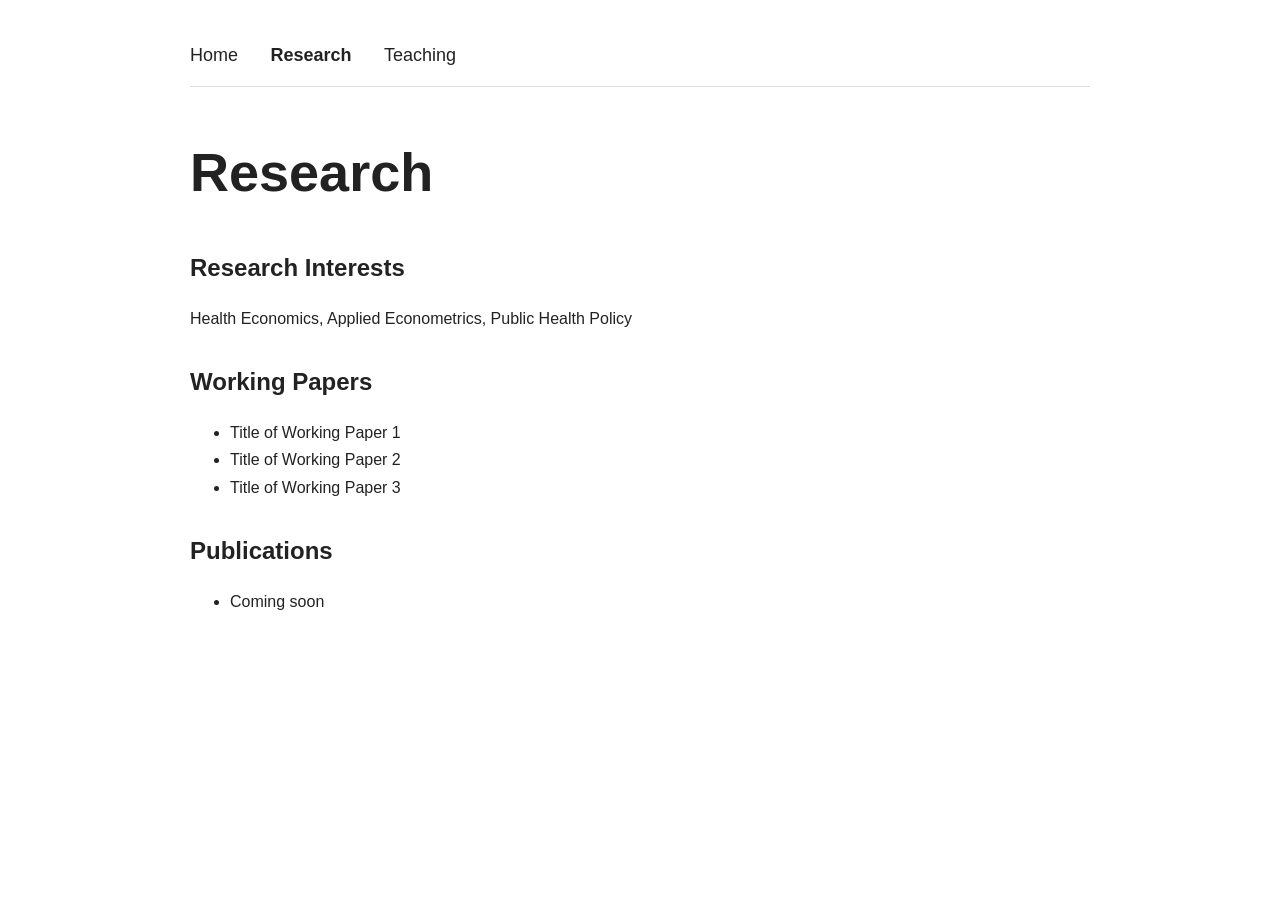
==== research.html @ 2695dc60 "Create research.html" ====
<!doctype html>
<html lang="en">
<head>
  <meta charset="UTF-8">
  <meta name="viewport" content="width=device-width, initial-scale=1.0">
  <title>Dapeng Chen | Research</title>
  <link rel="stylesheet" href="style.css">
</head>
<body>
  <nav>
    <a href="index.html">Home</a>
    <a href="research.html"><strong>Research</strong></a>
    <a href="teaching.html">Teaching</a>
  </nav>

  <h1>Research</h1>

  <div class="section">
    <h2>Research Interests</h2>
    <p>Health Economics, Applied Econometrics, Public Health Policy</p>
  </div>

  <div class="section">
    <h2>Working Papers</h2>
    <ul>
      <li>Title of Working Paper 1</li>
      <li>Title of Working Paper 2</li>
      <li>Title of Working Paper 3</li>
    </ul>
  </div>

  <div class="section">
    <h2>Publications</h2>
    <ul>
      <li>Coming soon</li>
    </ul>
  </div>
</body>
</html>
---- style.css ----
body {
  font-family: Arial, sans-serif;
  max-width: 900px;
  margin: 40px auto;
  padding: 0 20px;
  line-height: 1.7;
  color: #222;
}

nav {
  margin-bottom: 40px;
  padding-bottom: 15px;
  border-bottom: 1px solid #ddd;
}

nav a {
  margin-right: 28px;
  text-decoration: none;
  color: #222;
  font-size: 18px;
}

nav a:hover {
  text-decoration: underline;
}

h1 {
  font-size: 54px;
  margin-bottom: 30px;
}

h2 {
  margin-top: 30px;
  margin-bottom: 10px;
}

.section {
  margin-top: 24px;
}
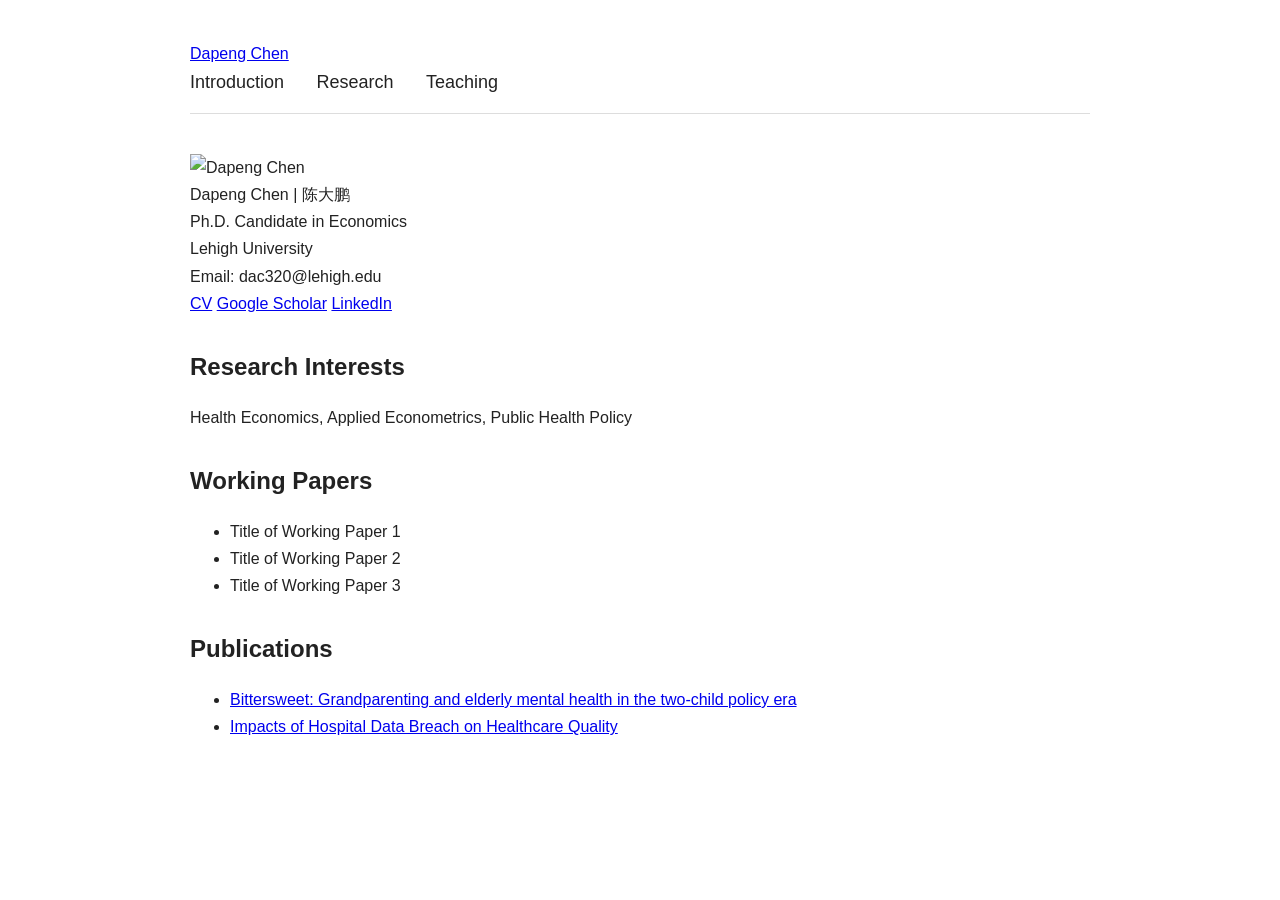
==== commit aaed9caf: "Update research.html" ====
--- a/research.html
+++ b/research.html
@@ -7,33 +7,56 @@
   <link rel="stylesheet" href="style.css">
 </head>
 <body>
-  <nav>
-    <a href="index.html">Home</a>
-    <a href="research.html"><strong>Research</strong></a>
-    <a href="teaching.html">Teaching</a>
-  </nav>
+  <header class="site-header">
+    <div class="header-inner">
+      <a href="index.html" class="site-title">Dapeng Chen</a>
+      <nav class="nav">
+        <a href="index.html">Introduction</a>
+        <a href="research.html" class="active">Research</a>
+        <a href="teaching.html">Teaching</a>
+      </nav>
+    </div>
+  </header>
 
-  <h1>Research</h1>
+  <main class="page">
+    <aside class="sidebar">
+      <img src="profile.jpg" alt="Dapeng Chen" class="profile-photo">
 
-  <div class="section">
-    <h2>Research Interests</h2>
-    <p>Health Economics, Applied Econometrics, Public Health Policy</p>
-  </div>
+      <div class="profile-name">Dapeng Chen | 陈大鹏</div>
+      <div class="profile-line">Ph.D. Candidate in Economics</div>
+      <div class="profile-line">Lehigh University</div>
+      <div class="profile-line">Email: dac320@lehigh.edu</div>
 
-  <div class="section">
-    <h2>Working Papers</h2>
-    <ul>
-      <li>Title of Working Paper 1</li>
-      <li>Title of Working Paper 2</li>
-      <li>Title of Working Paper 3</li>
-    </ul>
-  </div>
+      <div class="profile-links">
+        <a href="#">CV</a>
+        <a href="#">Google Scholar</a>
+        <a href="#">LinkedIn</a>
+      </div>
+    </aside>
 
-  <div class="section">
-    <h2>Publications</h2>
-    <ul>
-      <li>Coming soon</li>
-    </ul>
-  </div>
+    <section>
+      <div class="content-section">
+        <h2>Research Interests</h2>
+        <p>Health Economics, Applied Econometrics, Public Health Policy</p>
+      </div>
+
+      <div class="content-section">
+        <h2>Working Papers</h2>
+        <ul>
+          <li>Title of Working Paper 1</li>
+          <li>Title of Working Paper 2</li>
+          <li>Title of Working Paper 3</li>
+        </ul>
+      </div>
+
+      <div class="content-section">
+        <h2>Publications</h2>
+        <ul>
+          <li><a href="https://www.sciencedirect.com/science/article/abs/pii/S0304387825002214">Bittersweet: Grandparenting and elderly mental health in the two-child policy era</a></li>
+          <li><a href="https://https://onlinelibrary.wiley.com/doi/abs/10.1111/1475-6773.14439">Impacts of Hospital Data Breach on Healthcare Quality</a></li>
+        </ul>
+      </div>
+    </section>
+  </main>
 </body>
 </html>
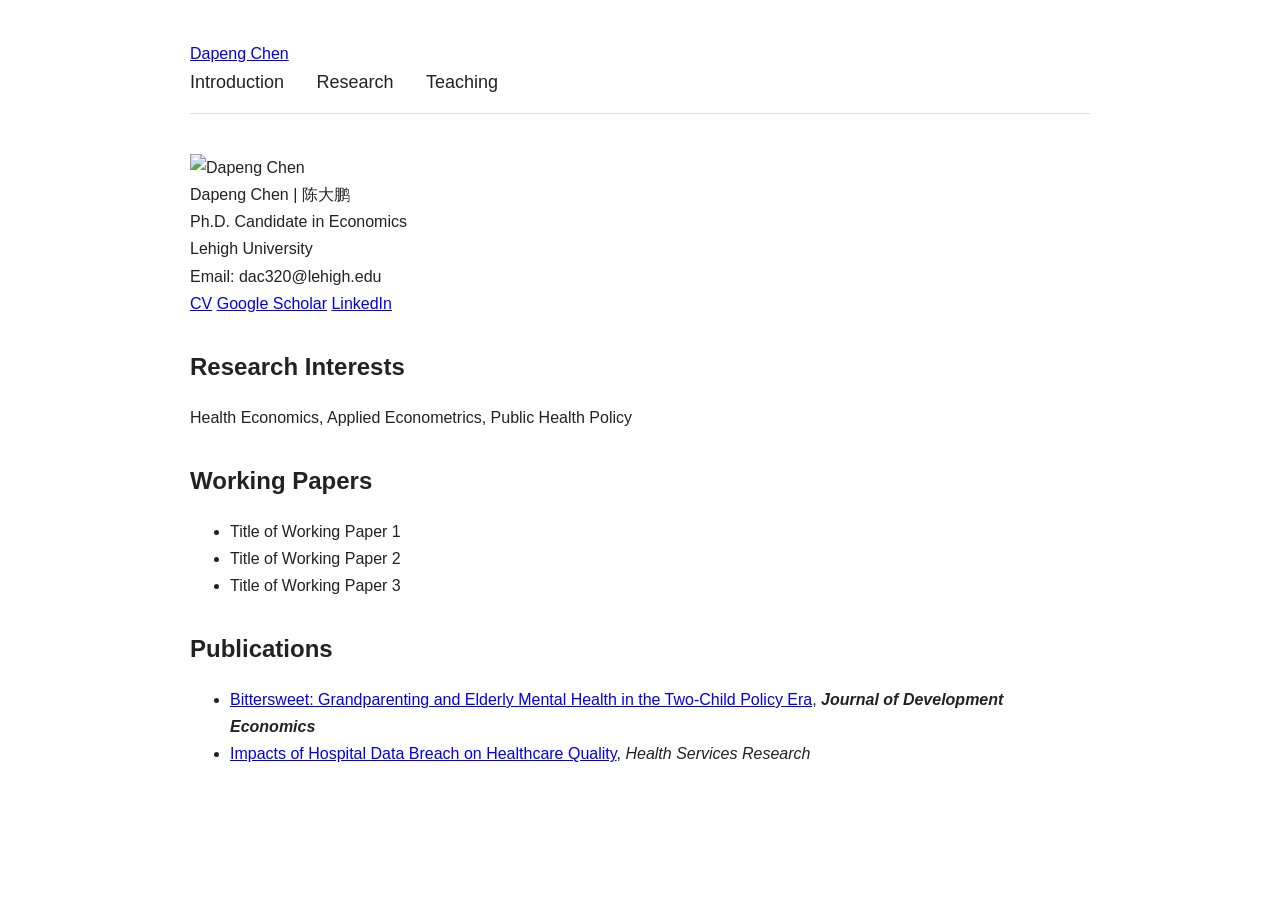
==== commit 6e4b6094: "Update research.html" ====
--- a/research.html
+++ b/research.html
@@ -52,8 +52,10 @@
       <div class="content-section">
         <h2>Publications</h2>
         <ul>
-          <li><a href="https://www.sciencedirect.com/science/article/abs/pii/S0304387825002214">Bittersweet: Grandparenting and elderly mental health in the two-child policy era</a></li>
-          <li><a href="https://https://onlinelibrary.wiley.com/doi/abs/10.1111/1475-6773.14439">Impacts of Hospital Data Breach on Healthcare Quality</a></li>
+          <li><a href="https://www.sciencedirect.com/science/article/abs/pii/S0304387825002214">Bittersweet: Grandparenting and Elderly Mental Health in the Two-Child Policy Era</a>, 
+            <strong><em>Journal of Development Economics</em></strong></li>
+          <li><a href="https://onlinelibrary.wiley.com/doi/abs/10.1111/1475-6773.14439">Impacts of Hospital Data Breach on Healthcare Quality</a>,
+            <em>Health Services Research</em></li>
         </ul>
       </div>
     </section>
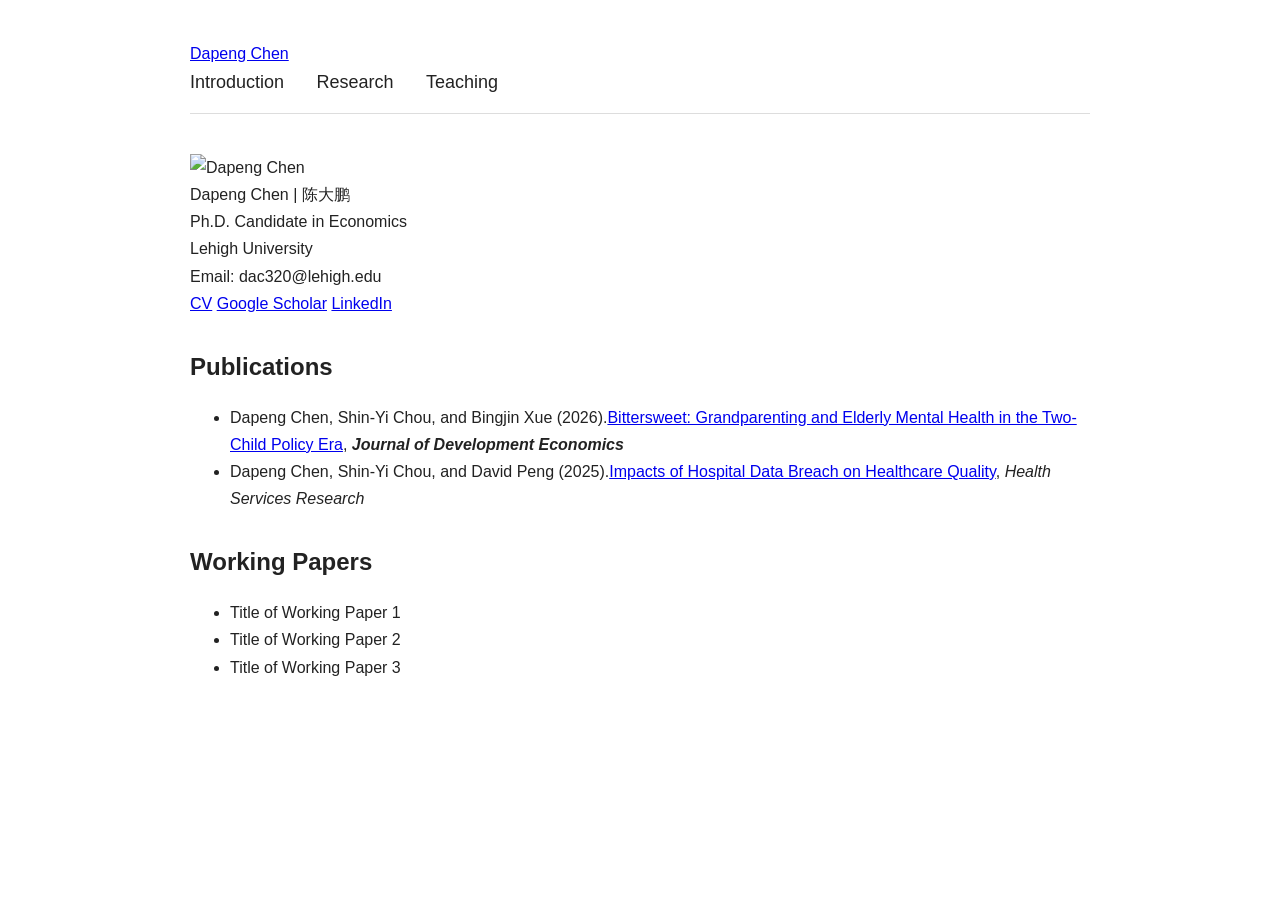
==== commit 39b6edd9: "Update research.html" ====
--- a/research.html
+++ b/research.html
@@ -35,9 +35,15 @@
     </aside>
 
     <section>
-      <div class="content-section">
-        <h2>Research Interests</h2>
-        <p>Health Economics, Applied Econometrics, Public Health Policy</p>
+      
+       <div class="content-section">
+        <h2>Publications</h2>
+        <ul>
+          <li>Dapeng Chen, Shin-Yi Chou, and Bingjin Xue (2026).<a href="https://www.sciencedirect.com/science/article/abs/pii/S0304387825002214">Bittersweet: Grandparenting and Elderly Mental Health in the Two-Child Policy Era</a>, 
+            <strong><em>Journal of Development Economics</em></strong></li>
+          <li>Dapeng Chen, Shin-Yi Chou, and David Peng (2025).<a href="https://onlinelibrary.wiley.com/doi/abs/10.1111/1475-6773.14439">Impacts of Hospital Data Breach on Healthcare Quality</a>,
+            <em>Health Services Research</em></li>
+        </ul>
       </div>
 
       <div class="content-section">
@@ -49,15 +55,7 @@
         </ul>
       </div>
 
-      <div class="content-section">
-        <h2>Publications</h2>
-        <ul>
-          <li><a href="https://www.sciencedirect.com/science/article/abs/pii/S0304387825002214">Bittersweet: Grandparenting and Elderly Mental Health in the Two-Child Policy Era</a>, 
-            <strong><em>Journal of Development Economics</em></strong></li>
-          <li><a href="https://onlinelibrary.wiley.com/doi/abs/10.1111/1475-6773.14439">Impacts of Hospital Data Breach on Healthcare Quality</a>,
-            <em>Health Services Research</em></li>
-        </ul>
-      </div>
+     
     </section>
   </main>
 </body>
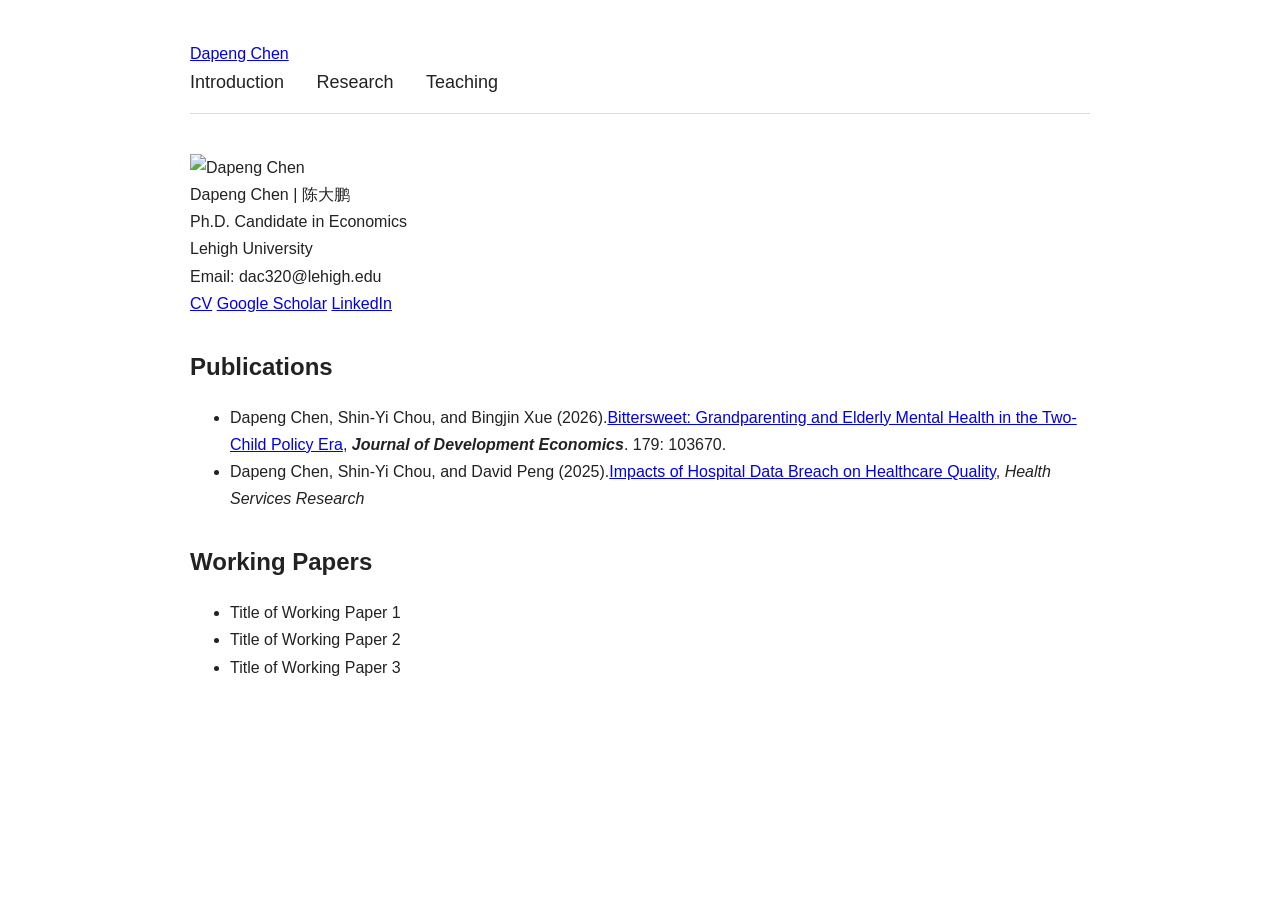
==== commit 3c685168: "Update research.html" ====
--- a/research.html
+++ b/research.html
@@ -40,7 +40,7 @@
         <h2>Publications</h2>
         <ul>
           <li>Dapeng Chen, Shin-Yi Chou, and Bingjin Xue (2026).<a href="https://www.sciencedirect.com/science/article/abs/pii/S0304387825002214">Bittersweet: Grandparenting and Elderly Mental Health in the Two-Child Policy Era</a>, 
-            <strong><em>Journal of Development Economics</em></strong></li>
+            <strong><em>Journal of Development Economics</em></strong>. 179: 103670.</li>
           <li>Dapeng Chen, Shin-Yi Chou, and David Peng (2025).<a href="https://onlinelibrary.wiley.com/doi/abs/10.1111/1475-6773.14439">Impacts of Hospital Data Breach on Healthcare Quality</a>,
             <em>Health Services Research</em></li>
         </ul>
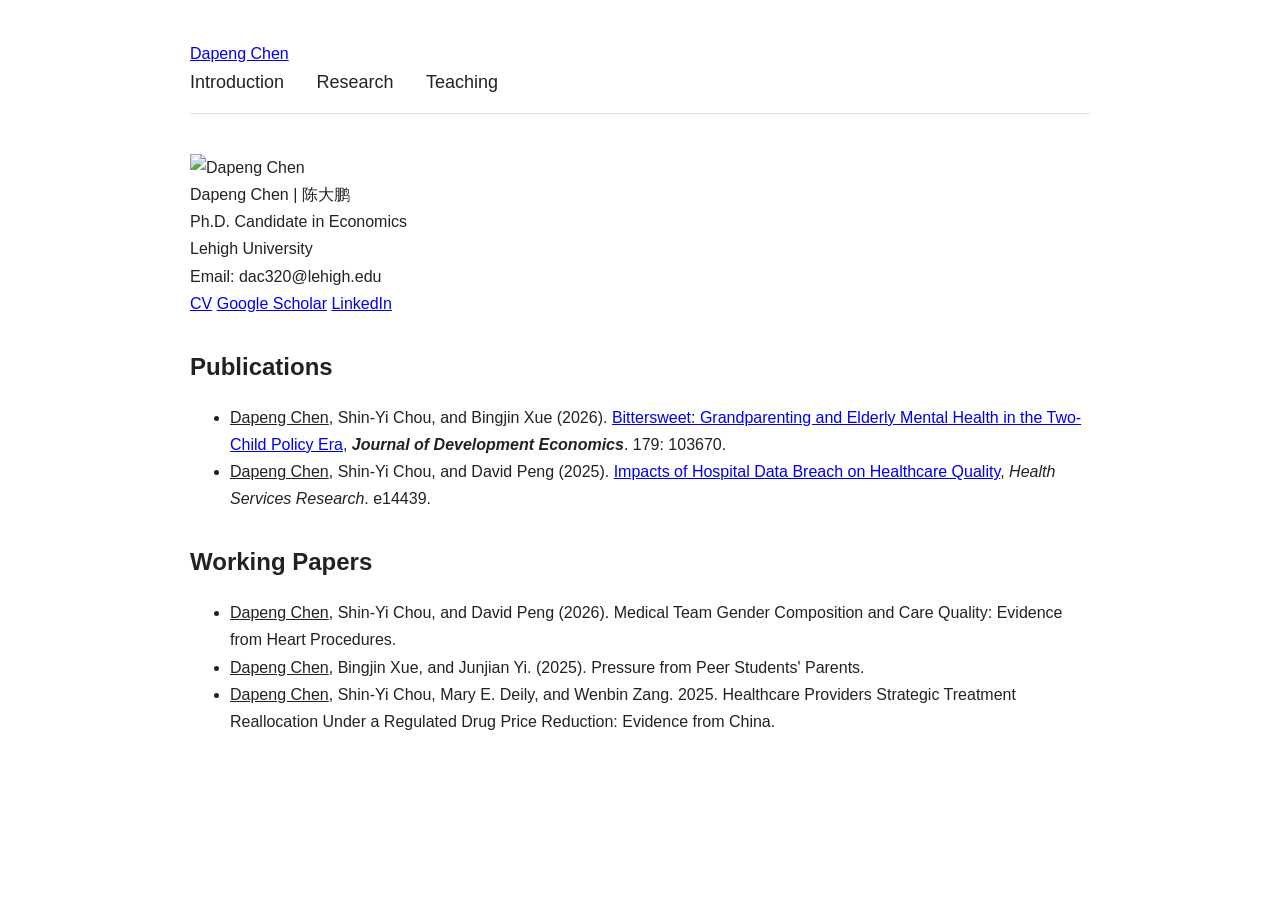
==== commit e70673e8: "Update research.html" ====
--- a/research.html
+++ b/research.html
@@ -39,19 +39,21 @@
        <div class="content-section">
         <h2>Publications</h2>
         <ul>
-          <li>Dapeng Chen, Shin-Yi Chou, and Bingjin Xue (2026).<a href="https://www.sciencedirect.com/science/article/abs/pii/S0304387825002214">Bittersweet: Grandparenting and Elderly Mental Health in the Two-Child Policy Era</a>, 
+          <li><u>Dapeng Chen</u>, Shin-Yi Chou, and Bingjin Xue (2026). <a href="https://www.sciencedirect.com/science/article/abs/pii/S0304387825002214">Bittersweet: Grandparenting and Elderly Mental Health in the Two-Child Policy Era</a>, 
             <strong><em>Journal of Development Economics</em></strong>. 179: 103670.</li>
-          <li>Dapeng Chen, Shin-Yi Chou, and David Peng (2025).<a href="https://onlinelibrary.wiley.com/doi/abs/10.1111/1475-6773.14439">Impacts of Hospital Data Breach on Healthcare Quality</a>,
-            <em>Health Services Research</em></li>
+          <li><u>Dapeng Chen</u>, Shin-Yi Chou, and David Peng (2025). <a href="https://onlinelibrary.wiley.com/doi/abs/10.1111/1475-6773.14439">Impacts of Hospital Data Breach on Healthcare Quality</a>,
+            <em>Health Services Research</em>. e14439.</li>
         </ul>
       </div>
 
       <div class="content-section">
         <h2>Working Papers</h2>
         <ul>
-          <li>Title of Working Paper 1</li>
-          <li>Title of Working Paper 2</li>
-          <li>Title of Working Paper 3</li>
+          <li><u>Dapeng Chen</u>, Shin-Yi Chou, and David Peng (2026). Medical Team Gender Composition and Care Quality: Evidence from Heart Procedures.</li>
+          <li><u>Dapeng Chen</u>, Bingjin Xue, and Junjian Yi. (2025). Pressure from Peer Students' Parents.</li>
+          <li><u>Dapeng Chen</u>, Shin-Yi Chou, Mary E. Deily, and Wenbin Zang. 2025. Healthcare Providers Strategic Treatment Reallocation Under a Regulated Drug Price Reduction: 
+            Evidence from China.
+</li>
         </ul>
       </div>
 
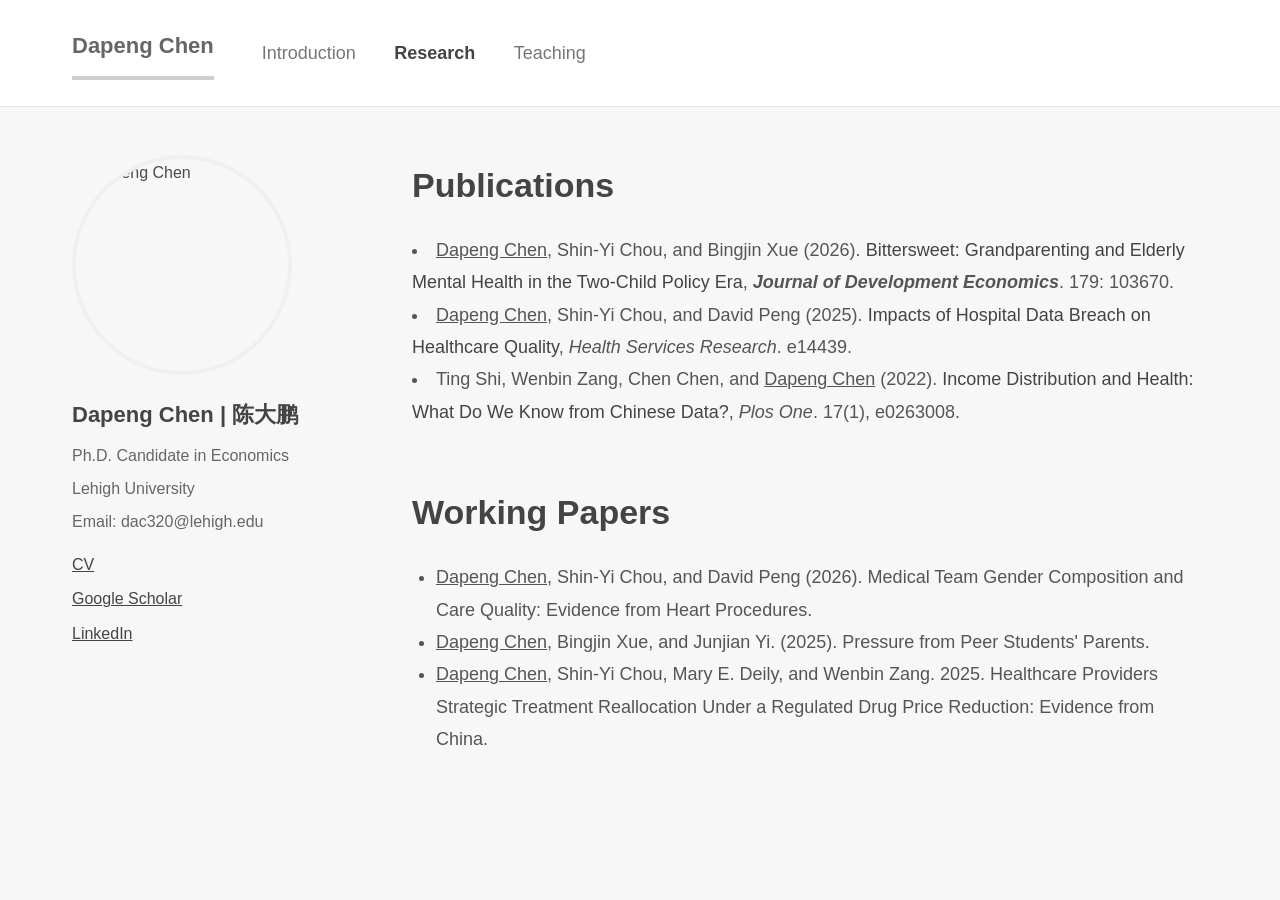
==== commit 199fcb90: "Update research.html" ====
--- a/research.html
+++ b/research.html
@@ -28,9 +28,9 @@
       <div class="profile-line">Email: dac320@lehigh.edu</div>
 
       <div class="profile-links">
-        <a href="#">CV</a>
-        <a href="#">Google Scholar</a>
-        <a href="#">LinkedIn</a>
+        <a href="https://drive.google.com/file/d/1LRBIiUbtvC-Ue6EfIoA8NzujQjFqVVq4/view?usp=drive_link">CV</a>
+        <a href="https://scholar.google.com/citations?user=yfBM8U8AAAAJ&hl=en">Google Scholar</a>
+        <a href="https://www.linkedin.com/in/dapeng-chen-15837a333/">LinkedIn</a>
       </div>
     </aside>
 
@@ -38,11 +38,13 @@
       
        <div class="content-section">
         <h2>Publications</h2>
-        <ul>
+        <ul, class = "pub-list">
           <li><u>Dapeng Chen</u>, Shin-Yi Chou, and Bingjin Xue (2026). <a href="https://www.sciencedirect.com/science/article/abs/pii/S0304387825002214">Bittersweet: Grandparenting and Elderly Mental Health in the Two-Child Policy Era</a>, 
             <strong><em>Journal of Development Economics</em></strong>. 179: 103670.</li>
           <li><u>Dapeng Chen</u>, Shin-Yi Chou, and David Peng (2025). <a href="https://onlinelibrary.wiley.com/doi/abs/10.1111/1475-6773.14439">Impacts of Hospital Data Breach on Healthcare Quality</a>,
             <em>Health Services Research</em>. e14439.</li>
+          <li>Ting Shi, Wenbin Zang, Chen Chen, and <u>Dapeng Chen</u> (2022). <a href="https://journals.plos.org/plosone/article?id=10.1371/journal.pone.0263008">Income Distribution and Health: What Do We Know from Chinese Data?</a>,
+            <em>Plos One</em>. 17(1), e0263008.</li>
         </ul>
       </div>
 
--- a/style.css
+++ b/style.css
@@ -1,39 +1,166 @@
+@import url('https://fonts.googleapis.com/css2?family=Lato:wght@300;400;700&display=swap');
+
+* {
+  box-sizing: border-box;
+}
+
 body {
-  font-family: Arial, sans-serif;
-  max-width: 900px;
-  margin: 40px auto;
-  padding: 0 20px;
-  line-height: 1.7;
+  margin: 0;
+  font-family: 'Inter', 'Helvetica Neue', Arial, sans-serif;
+  background: #f7f7f7;
+  color: #4a4a4a;
+  line-height: 1.8;
+}
+
+a {
+  color: #444;
+  text-decoration: none;
+}
+
+a:hover {
+  text-decoration: underline;
+}
+
+.site-header {
+  background: #ffffff;
+  border-bottom: 1px solid #e5e5e5;
+}
+
+.header-inner {
+  max-width: 1200px;
+  margin: 0 auto;
+  padding: 26px 32px;
+  display: flex;
+  align-items: center;
+  gap: 48px;
+}
+
+.site-title {
+  font-size: 22px;
+  font-weight: 700;
+  color: #666;
+  padding-bottom: 10px;
+  border-bottom: 4px solid #cfcfcf;
+}
+
+.nav a {
+  margin-right: 34px;
+  font-size: 18px;
+  color: #777;
+}
+
+.nav a.active {
+  color: #444;
+  font-weight: 700;
+}
+
+.page {
+  max-width: 1200px;
+  margin: 48px auto 70px auto;
+  padding: 0 32px;
+  display: grid;
+  grid-template-columns: 260px minmax(0, 1fr);
+  gap: 80px;
+  align-items: start;
+}
+
+.sidebar {
+  width: 260px;
+}
+
+.profile-photo {
+  width: 220px !important;
+  height: 220px !important;
+  max-width: 220px !important;
+  object-fit: cover;
+  border-radius: 50%;
+  display: block;
+  border: 4px solid #f0f0f0;
+}
+
+.profile-name {
+  margin-top: 20px;
+  margin-bottom: 8px;
+  font-size: 22px;
+  font-weight: 700;
+  color: #444;
+}
+
+.profile-line {
+  font-size: 16px;
+  color: #666;
+  margin-bottom: 4px;
+}
+
+.profile-links {
+  margin-top: 14px;
+}
+
+.profile-links a {
+  display: block;
+  margin-bottom: 6px;
+  text-decoration: underline;
+}
+
+.content-section {
+  margin-bottom: 54px;
+}
+
+.content-section h2 {
+  font-size: 34px;
+  font-weight: 700;
+  color: #444;
+  margin-top: 0;
+  margin-bottom: 18px;
+}
+
+.content-section p,
+.content-section li {
+  font-size: 18px;
+  color: #555;
+}
+
+.content-section ul {
+  padding-left: 24px;
+}
+
+.highlight {
+  font-weight: 700;
   color: #222;
 }
 
-nav {
-  margin-bottom: 40px;
-  padding-bottom: 15px;
-  border-bottom: 1px solid #ddd;
+@media (max-width: 900px) {
+  .header-inner {
+    flex-direction: column;
+    align-items: flex-start;
+    gap: 18px;
+  }
+
+  .page {
+    grid-template-columns: 1fr;
+    gap: 36px;
+  }
+
+  .sidebar {
+    width: 100%;
+  }
+
+  .profile-photo {
+    width: 180px !important;
+    height: 180px !important;
+    max-width: 180px !important;
+  }
 }
 
-nav a {
-  margin-right: 28px;
-  text-decoration: none;
-  color: #222;
-  font-size: 18px;
+.paper-title {
+  color: #1a73e8;
 }
 
-nav a:hover {
+.paper-title:visited {
+  color: #1a73e8;
+}
+
+.paper-title:hover {
+  color: #0b57d0;
   text-decoration: underline;
 }
-
-h1 {
-  font-size: 54px;
-  margin-bottom: 30px;
-}
-
-h2 {
-  margin-top: 30px;
-  margin-bottom: 10px;
-}
-
-.section {
-  margin-top: 24px;
-}
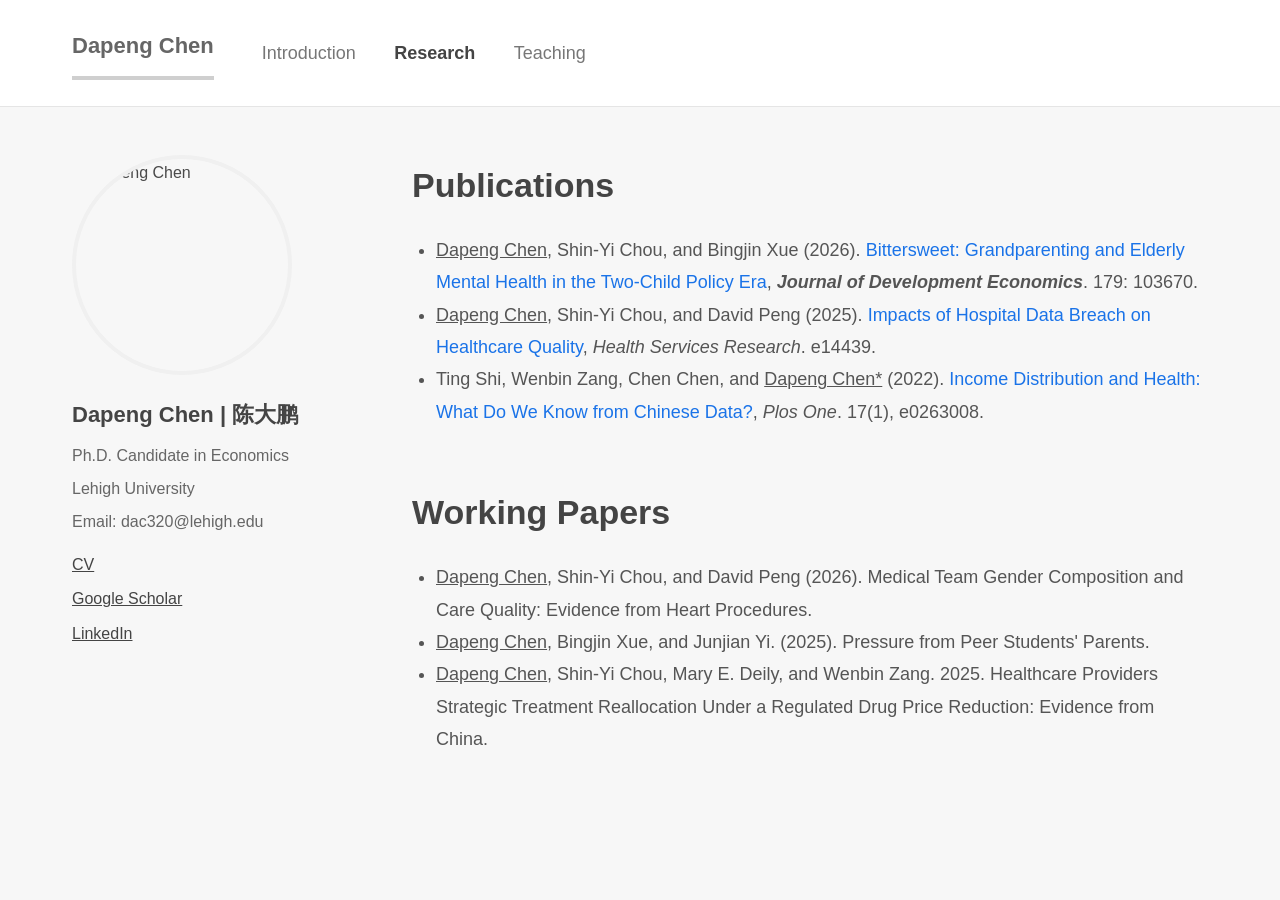
==== commit d136d0d7: "Update research.html" ====
--- a/research.html
+++ b/research.html
@@ -38,12 +38,12 @@
       
        <div class="content-section">
         <h2>Publications</h2>
-        <ul, class = "pub-list">
+        <ul class = "pub-list">
           <li><u>Dapeng Chen</u>, Shin-Yi Chou, and Bingjin Xue (2026). <a href="https://www.sciencedirect.com/science/article/abs/pii/S0304387825002214">Bittersweet: Grandparenting and Elderly Mental Health in the Two-Child Policy Era</a>, 
             <strong><em>Journal of Development Economics</em></strong>. 179: 103670.</li>
           <li><u>Dapeng Chen</u>, Shin-Yi Chou, and David Peng (2025). <a href="https://onlinelibrary.wiley.com/doi/abs/10.1111/1475-6773.14439">Impacts of Hospital Data Breach on Healthcare Quality</a>,
             <em>Health Services Research</em>. e14439.</li>
-          <li>Ting Shi, Wenbin Zang, Chen Chen, and <u>Dapeng Chen</u> (2022). <a href="https://journals.plos.org/plosone/article?id=10.1371/journal.pone.0263008">Income Distribution and Health: What Do We Know from Chinese Data?</a>,
+          <li>Ting Shi, Wenbin Zang, Chen Chen, and <u>Dapeng Chen*</u> (2022). <a href="https://journals.plos.org/plosone/article?id=10.1371/journal.pone.0263008">Income Distribution and Health: What Do We Know from Chinese Data?</a>,
             <em>Plos One</em>. 17(1), e0263008.</li>
         </ul>
       </div>
--- a/style.css
+++ b/style.css
@@ -152,15 +152,15 @@
   }
 }
 
-.paper-title {
+.pub-list a {
   color: #1a73e8;
 }
 
-.paper-title:visited {
+.pub-list a:visited {
   color: #1a73e8;
 }
 
-.paper-title:hover {
+.pub-list a:hover {
   color: #0b57d0;
   text-decoration: underline;
 }
